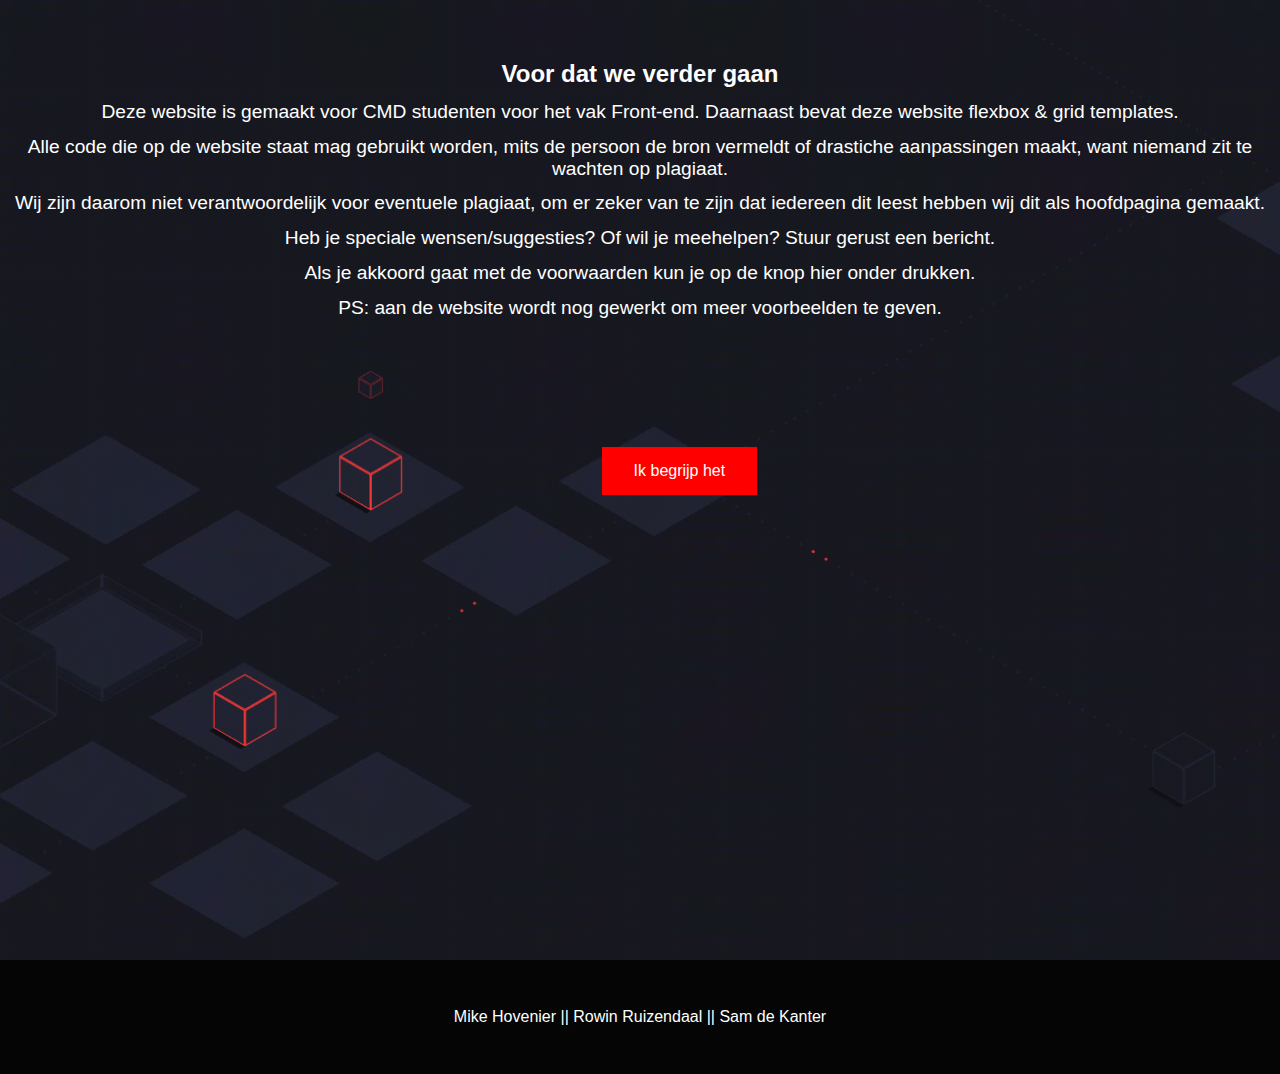
==== index.html @ 410bc10b "extra regel" ====
<!DOCTYPE html>
<html lang="en">

<head>
    <meta charset="UTF-8">
    <title>Flexbox & Grid Template</title>
    <link rel="stylesheet" href="Opmaak/style.css" />
    <meta name="author" content="Mike Hovenier || Rowin Ruizendaal || Sam de Kanter">
    <meta name="viewport" content="width=device-width, initial-scale=1.0">
    <link rel="stylesheet" href="https://cdnjs.cloudflare.com/ajax/libs/font-awesome/5.10.2/css/all.min.css">

    <!-- Global site tag (gtag.js) - Google Analytics -->
    <script async src="https://www.googletagmanager.com/gtag/js?id=UA-148856785-1"></script>
    <script>
        window.dataLayer = window.dataLayer || [];

        function gtag() {
            dataLayer.push(arguments);
        }
        gtag('js', new Date());

        gtag('config', 'UA-148856785-1');
    </script>

</head>

<body>
    <header>

    </header>

    <main>
        <section class="informatie">
            <h1>Voor dat we verder gaan</h1>
            <p>Deze website is gemaakt voor CMD studenten voor het vak Front-end. Daarnaast bevat deze website flexbox &
                grid templates.</p>
            <p>Alle code die op de website staat mag gebruikt worden, mits de persoon de bron vermeldt of drastiche
                aanpassingen maakt, want niemand zit te wachten op plagiaat.</p>
            <p>Wij zijn daarom niet verantwoordelijk voor eventuele plagiaat, om er zeker van te zijn dat iedereen dit
                leest hebben wij dit als hoofdpagina gemaakt.</p>
            <p>Heb je speciale wensen/suggesties? Of wil je meehelpen? Stuur gerust een bericht.</p>
            <p>Als je akkoord gaat met de voorwaarden kun je op de knop hier onder drukken.</p>
            <p>PS: aan de website wordt nog gewerkt om meer voorbeelden te geven.</p>
            <a href="Template.html">Ik begrijp het</a>


        </section>
    </main>



    <footer>
        <p>
            Mike Hovenier || Rowin Ruizendaal || Sam de Kanter
        </p>

    </footer>
    <script src="JS/script.js"></script>
</body>

</html>
---- Opmaak/style.css ----
* {
    margin: 0;
    padding: 0;
    border: none;
}

body {
    background-color: #212121;
    /*--Lettertype----------------*/
    font-family: sans-serif;
}

h1 {
    font-size: 1.5rem;
}

p {
    color: #212121;
}

body {
    background-image: url('../Img/bg.gif');
    background-repeat: no-repeat;
    background-size: cover;
}

main {
    min-height: 100vh;
}

/*--de container waar alle boxjes inzitten--*/
section.container {
    max-width: 90vw;
    margin: 50px auto 0;
    display: flex;
    flex-wrap: wrap;
    flex-direction: row;
    align-items: center;
    align-content: center;
    justify-content: center;
    transition: all ease-in .25s;

}

/*--elke box die in de container zit--*/
section.container section {
    min-width: 150px;
    min-height: 150px;
    max-width: 150px;
    margin: 5px;
    text-align: center;
    display: flex;
    flex-direction: column;
    justify-content: center;
    transition: all ease-in .3s;
}

section.container section:hover {
    background-color: ghostwhite;
}



/*--elke box die in de container zit--*/
section.container2 {
    max-width: 90vw;
    margin: 50px auto 0;
    display: flex;
    flex-wrap: wrap;
    flex-direction: row;
    align-items: center;
    align-content: center;
    justify-content: center;
    transition: all ease-in .25s;
}

/*--elke box die in de container zit--*/
section.container2 section {
    min-width: 300px;
    height: 50px;
    margin: 5px;
    text-align: center;
    display: flex;
    justify-content: center;
    flex-direction: column;
    transition: all ease-in .3s;
}

section.container2 section:hover {
    background-color: ghostwhite;
}

section.container3 section:hover {
    background-color: ghostwhite;
}

/*--Grid section!--*/
/*--Alle sections in container--*/
section.container3 {
    /*--Display grid--*/
    display: grid;
    /*--Maken er column van of row--*/
    grid-auto-flow: column;
    /*--Autofill hoeveel er op het scherm passen--*/
    grid-template-columns: repeat(auto-fill, auto);
    /*--Scroll x voor mobiel--*/
    overflow-x: scroll;
    /*--Centeren van items--*/
    justify-items: center;
    /*--Ruimte tussen elk blok 10px--*/
    grid-gap: 10px;
    margin: 10px;
}

/*--Grid section!--*/
/*--elke box die in de container zit--*/
section.container3 section {
    min-width: 150px;
    height: 90px;
    padding: 5px;
    text-align: center;
    justify-content: center;
    flex-direction: column;
}

/*--Grid section rows!--*/
/*--Alle sections in container--*/
section.container4 {
    display: grid;
    grid-auto-flow: row;
    grid-template-rows: repeat(auto-fill, auto);
    justify-items: center;
    grid-gap: 10px;
    margin: 10px;
}

/*--Grid section rows!--*/
/*--elke box die in de container zit--*/
section.container4 section {
    min-width: 150px;
    height: 100px;
}

/*--Tussenkopje--*/
.grid {
    color: white;
    text-align: center;
    margin-top: 30px;
    margin-bottom: 20px;
}

/*--Tussenkopje--*/
.Flexbox {
    color: white;
    text-align: center;
    margin-top: 30px;
    margin-bottom: 20px;
}





/*--alle boxes--*/
.box1 {
    background-color: #7D84DE;
}

.box2 {
    background-color: #F24719;
}

.box3 {
    background-color: #FFD648;
}

.box4 {
    background-color: #97C173;
}

.box5 {
    background-color: #FC8C3E;
}

.box6 {
    background-color: #a449eb;
}

.box7 {
    background-color: #ff80e8;
}

.box8 {
    background-color: #33fcff;
}

.box9 {
    background-color: #991519;
}

.box10 {
    background-color: #af3d5c;
}

/*--Einde van alle boxes--*/

/*--Font Awesome icon--*/
.fa-arrows-alt-h {
    color: white;
    font-size: 40px;
    margin-left: 45.5%;
    margin-bottom: 10px;
}


/*-- In progress html css --*/

.informatie h1 {
    color: white;
    text-align: center;
    margin-top: 60px;
    font-size: 1.5rem;
}

.informatie a {
    background-color: red;
    border: none;
    color: white;
    padding: 15px 32px;
    text-align: center;
    text-decoration: none;
    display: inline-block;
    font-size: 16px;
    margin: 40% 0px 0px 30%;

}

.informatie p {
    color: white;
    text-align: center;
    margin-top: 4%;
    font-size: 0.8rem;
}


/*footer styling*/
footer {
    min-height: 100px;
    padding: 3rem;
    background-color: #050505;
    box-sizing: border-box;
}

footer p {
    color: white;
    text-align: center;
}

/*--Grid met foto's--*/
.container3 img,
.container4 img {
    height: 90%;
    width: 100%;
}




/*--Media query voor Desktop--*/
@media screen and (min-width: 768px) {

    /*--Grid scrollen op desktop weghalen--*/
    section.container3 {
        overflow-x: hidden;
    }

    /*--FontAwesome icoon verplaatsen met paar procenten--*/
    .fa-arrows-alt-h {
        margin-left: 48.5%;
    }

    /*--Margin aanpassen van anchor link op desktop--*/
    .informatie a {
        margin: 10% 0px 0px 47%;

    }

    /*--Pas de paragrafen aan--*/
    .informatie p {
        margin-top: 1%;
        font-size: 1.2rem;
    }

    /*--Hover voor desktop--*/
    .informatie a:hover {
        background-color: green;
    }
}
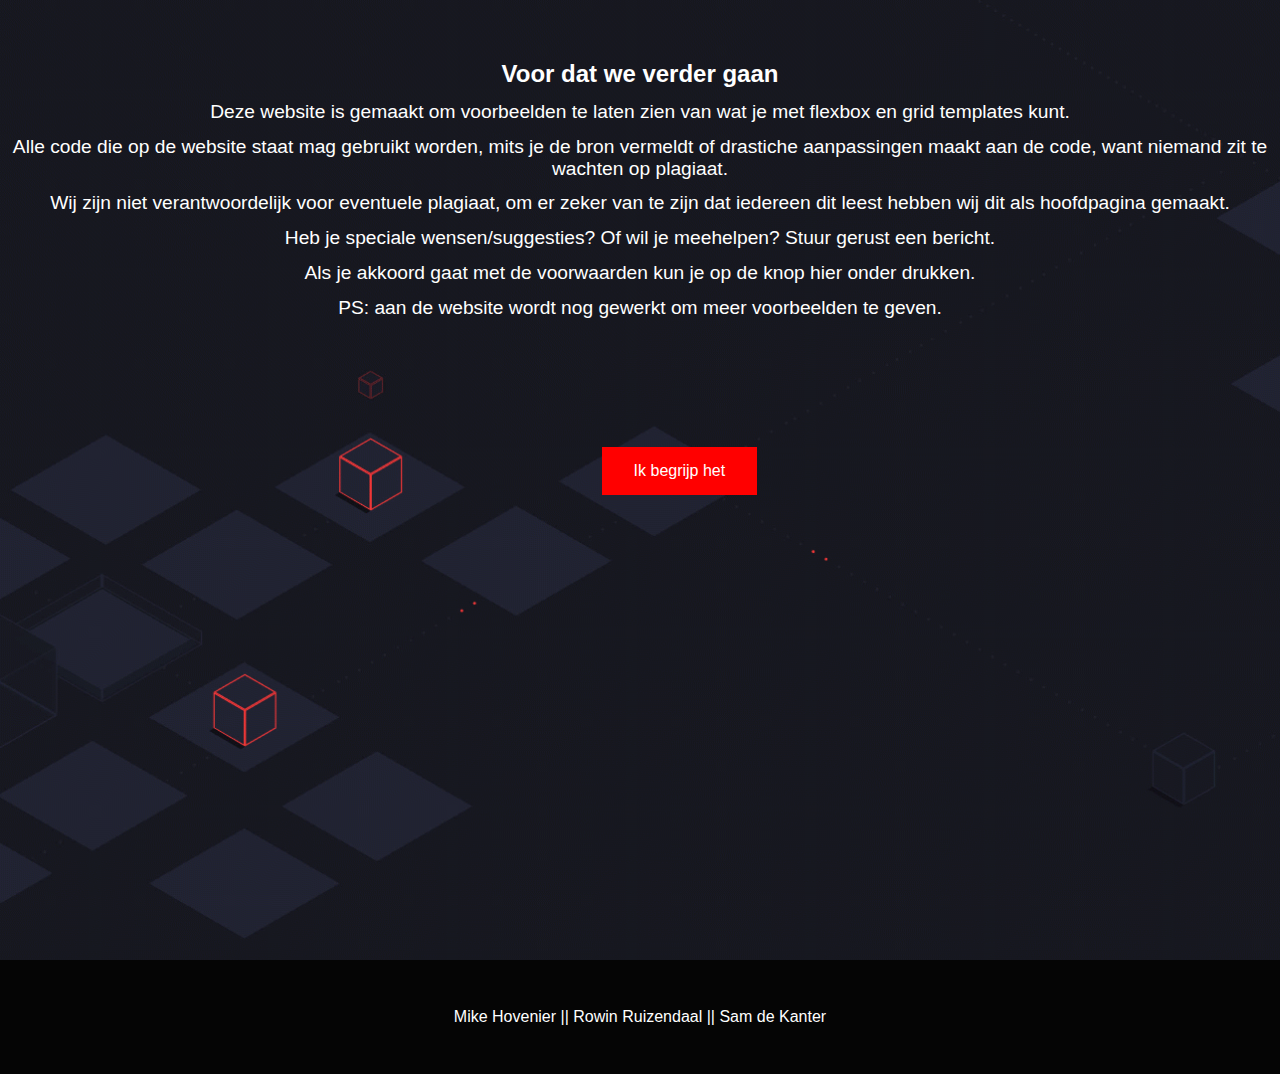
==== commit 44084df0: "Update index.html" ====
--- a/index.html
+++ b/index.html
@@ -21,7 +21,6 @@
 
         gtag('config', 'UA-148856785-1');
     </script>
-
 </head>
 
 <body>
@@ -32,28 +31,22 @@
     <main>
         <section class="informatie">
             <h1>Voor dat we verder gaan</h1>
-            <p>Deze website is gemaakt voor CMD studenten voor het vak Front-end. Daarnaast bevat deze website flexbox &
-                grid templates.</p>
-            <p>Alle code die op de website staat mag gebruikt worden, mits de persoon de bron vermeldt of drastiche
-                aanpassingen maakt, want niemand zit te wachten op plagiaat.</p>
-            <p>Wij zijn daarom niet verantwoordelijk voor eventuele plagiaat, om er zeker van te zijn dat iedereen dit
+            <p>Deze website is gemaakt om voorbeelden te laten zien van wat je met flexbox en grid templates kunt.</p>
+            <p>Alle code die op de website staat mag gebruikt worden, mits je de bron vermeldt of drastiche
+                aanpassingen maakt aan de code, want niemand zit te wachten op plagiaat.</p>
+            <p>Wij zijn niet verantwoordelijk voor eventuele plagiaat, om er zeker van te zijn dat iedereen dit
                 leest hebben wij dit als hoofdpagina gemaakt.</p>
             <p>Heb je speciale wensen/suggesties? Of wil je meehelpen? Stuur gerust een bericht.</p>
             <p>Als je akkoord gaat met de voorwaarden kun je op de knop hier onder drukken.</p>
             <p>PS: aan de website wordt nog gewerkt om meer voorbeelden te geven.</p>
             <a href="Template.html">Ik begrijp het</a>
-
-
         </section>
     </main>
-
-
 
     <footer>
         <p>
             Mike Hovenier || Rowin Ruizendaal || Sam de Kanter
         </p>
-
     </footer>
     <script src="JS/script.js"></script>
 </body>
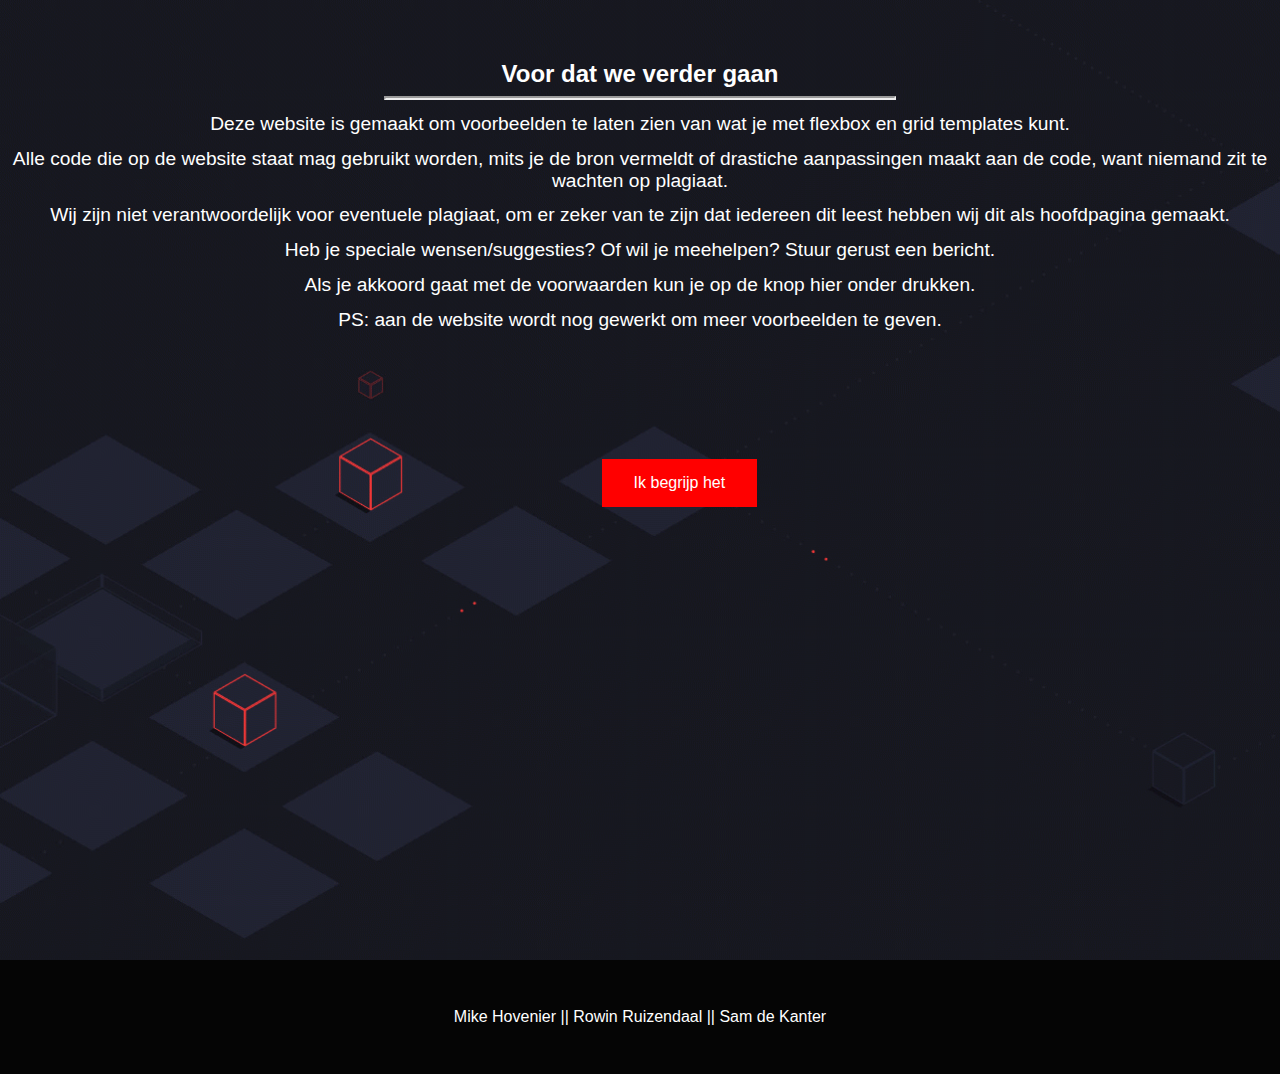
==== commit ff7985e2: "hr" ====
--- a/index.html
+++ b/index.html
@@ -31,6 +31,7 @@
     <main>
         <section class="informatie">
             <h1>Voor dat we verder gaan</h1>
+            <hr>
             <p>Deze website is gemaakt om voorbeelden te laten zien van wat je met flexbox en grid templates kunt.</p>
             <p>Alle code die op de website staat mag gebruikt worden, mits je de bron vermeldt of drastiche
                 aanpassingen maakt aan de code, want niemand zit te wachten op plagiaat.</p>
@@ -48,7 +49,6 @@
             Mike Hovenier || Rowin Ruizendaal || Sam de Kanter
         </p>
     </footer>
-    <script src="JS/script.js"></script>
 </body>
 
 </html>--- a/Opmaak/style.css
+++ b/Opmaak/style.css
@@ -8,6 +8,14 @@
     background-color: #212121;
     /*--Lettertype----------------*/
     font-family: sans-serif;
+}
+
+hr {
+    display: block;
+    margin: 0.5em 30% 0.5em 30%;
+  border-style: inset;
+  border-width: 2px;
+  color: white;
 }
 
 h1 {
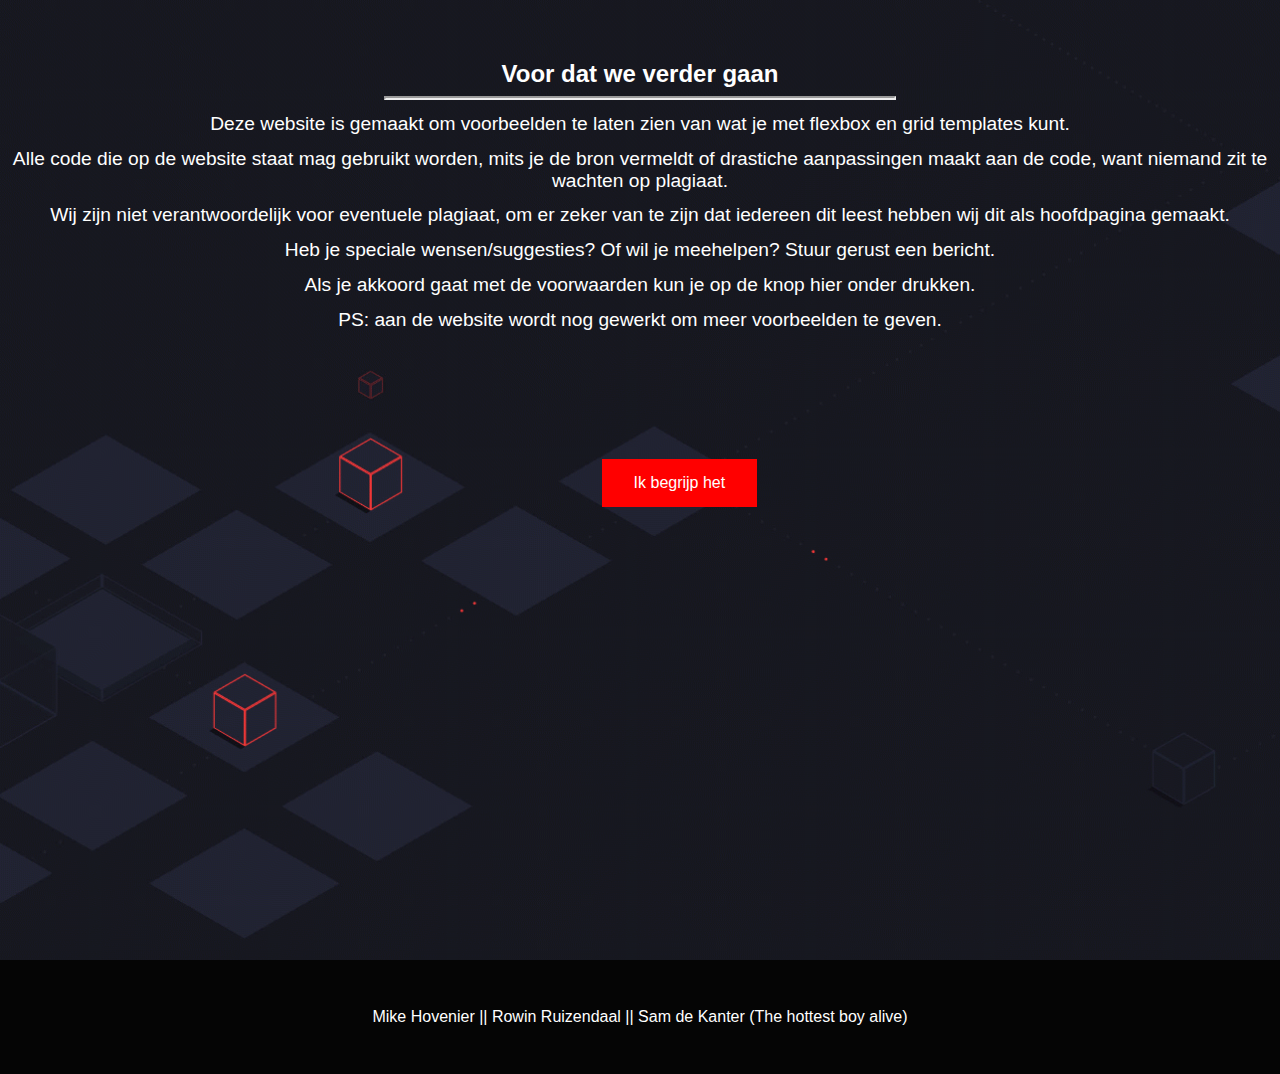
==== commit ad1a3e11: "Bug fixes" ====
--- a/index.html
+++ b/index.html
@@ -46,7 +46,7 @@
 
     <footer>
         <p>
-            Mike Hovenier || Rowin Ruizendaal || Sam de Kanter
+            Mike Hovenier || Rowin Ruizendaal || Sam de Kanter (The hottest boy alive)
         </p>
     </footer>
 </body>
--- a/Opmaak/style.css
+++ b/Opmaak/style.css
@@ -13,9 +13,9 @@
 hr {
     display: block;
     margin: 0.5em 30% 0.5em 30%;
-  border-style: inset;
-  border-width: 2px;
-  color: white;
+    border-style: inset;
+    border-width: 2px;
+    color: white;
 }
 
 h1 {
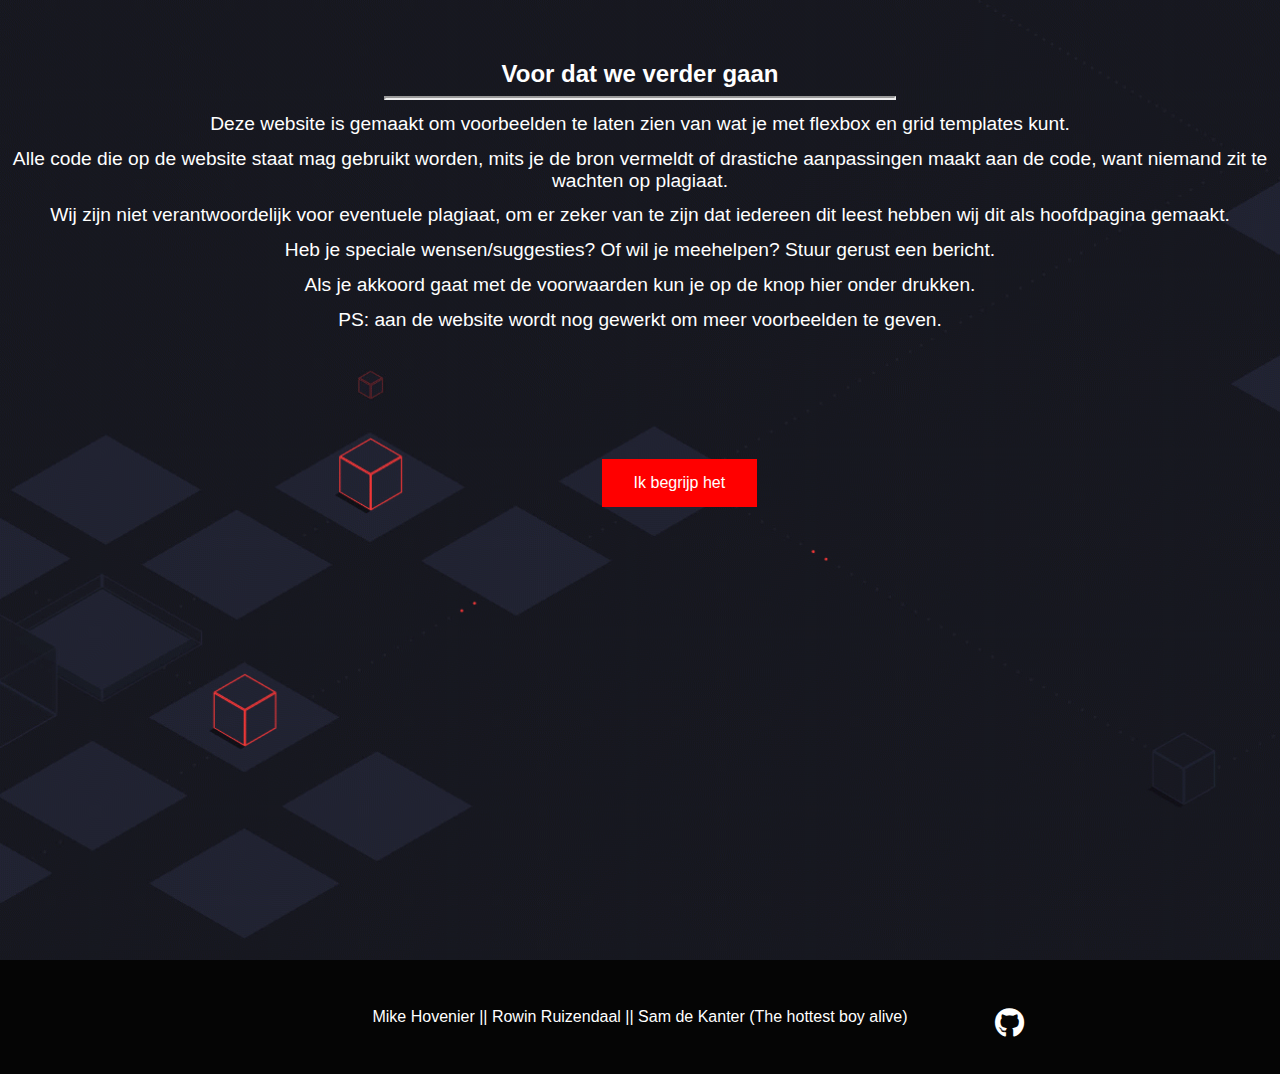
==== commit 1fb9f8dc: "Added github repro link in footer" ====
--- a/index.html
+++ b/index.html
@@ -47,6 +47,7 @@
     <footer>
         <p>
             Mike Hovenier || Rowin Ruizendaal || Sam de Kanter (The hottest boy alive)
+            <a href="https://github.com/RowinRuizendaal/FlexboxGridTemplate"><i class="fab fa-github"></i></a>
         </p>
     </footer>
 </body>
--- a/Opmaak/style.css
+++ b/Opmaak/style.css
@@ -68,7 +68,7 @@
 }
 
 
-
+/*--Flexbox breed--*/
 /*--elke box die in de container zit--*/
 section.container2 {
     max-width: 90vw;
@@ -81,7 +81,7 @@
     justify-content: center;
     transition: all ease-in .25s;
 }
-
+/*--Flexbox breed--*/
 /*--elke box die in de container zit--*/
 section.container2 section {
     min-width: 300px;
@@ -94,13 +94,10 @@
     transition: all ease-in .3s;
 }
 
-section.container2 section:hover {
+section.container2 section:hover, section.container3 section:hover {
     background-color: ghostwhite;
 }
 
-section.container3 section:hover {
-    background-color: ghostwhite;
-}
 
 /*--Grid section!--*/
 /*--Alle sections in container--*/
@@ -271,6 +268,14 @@
     width: 100%;
 }
 
+.fa-github {
+    color: white;
+    position: absolute;
+    right: 20%;
+    font-size: 30px;
+}
+
+
 
 
 
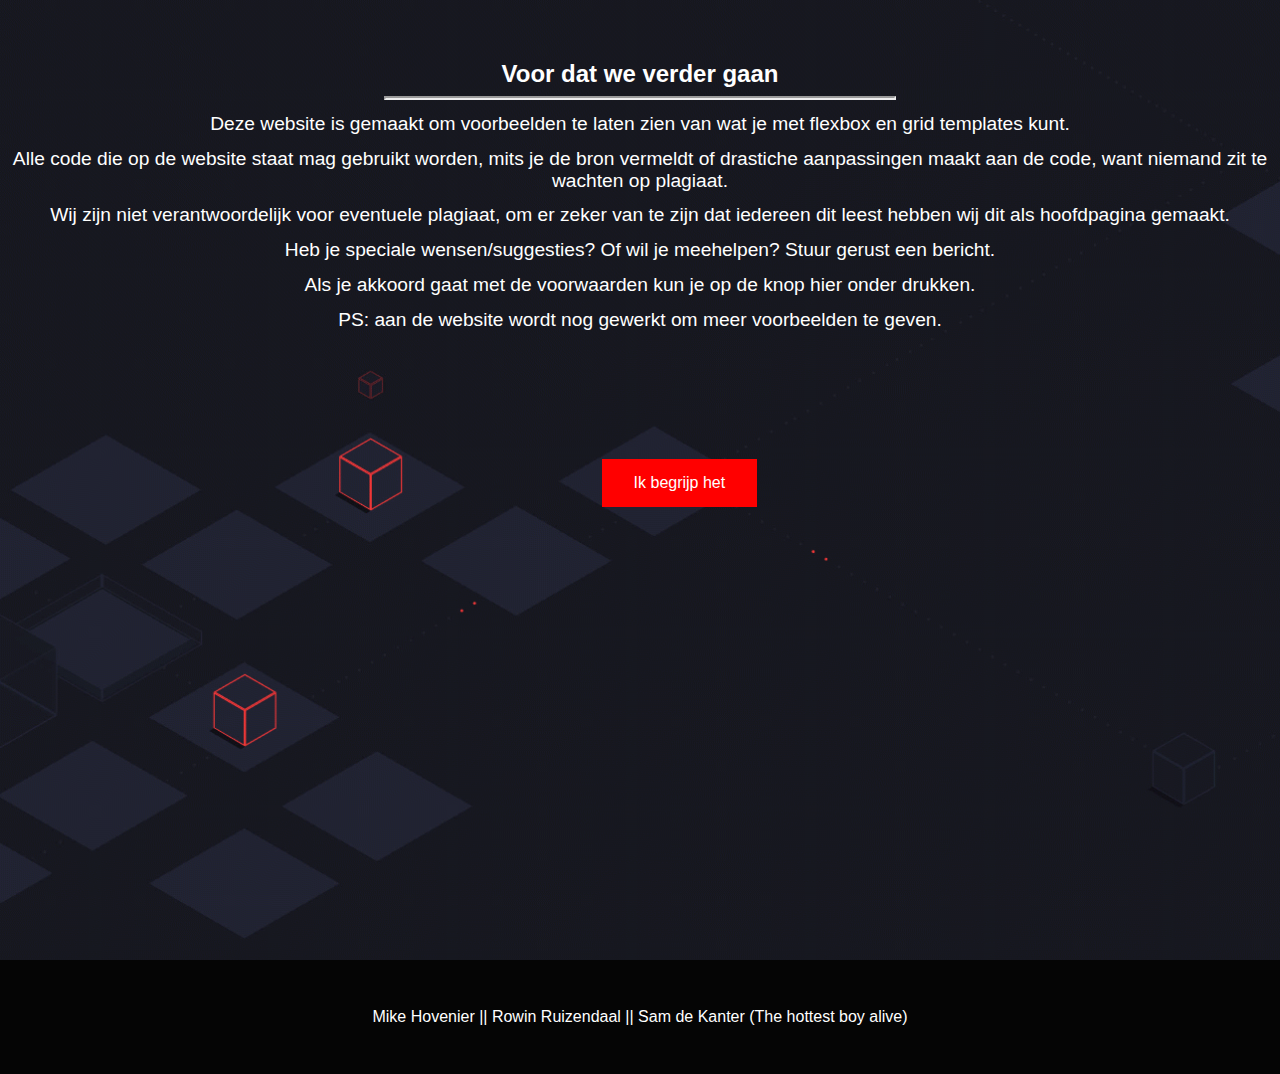
==== commit 20519259: "wtf ouwe" ====
--- a/index.html
+++ b/index.html
@@ -47,7 +47,6 @@
     <footer>
         <p>
             Mike Hovenier || Rowin Ruizendaal || Sam de Kanter (The hottest boy alive)
-            <a href="https://github.com/RowinRuizendaal/FlexboxGridTemplate"><i class="fab fa-github"></i></a>
         </p>
     </footer>
 </body>
--- a/Opmaak/style.css
+++ b/Opmaak/style.css
@@ -268,13 +268,6 @@
     width: 100%;
 }
 
-.fa-github {
-    color: white;
-    position: absolute;
-    right: 20%;
-    font-size: 30px;
-}
-
 
 
 
@@ -297,6 +290,8 @@
         margin: 10% 0px 0px 47%;
 
     }
+
+
 
     /*--Pas de paragrafen aan--*/
     .informatie p {
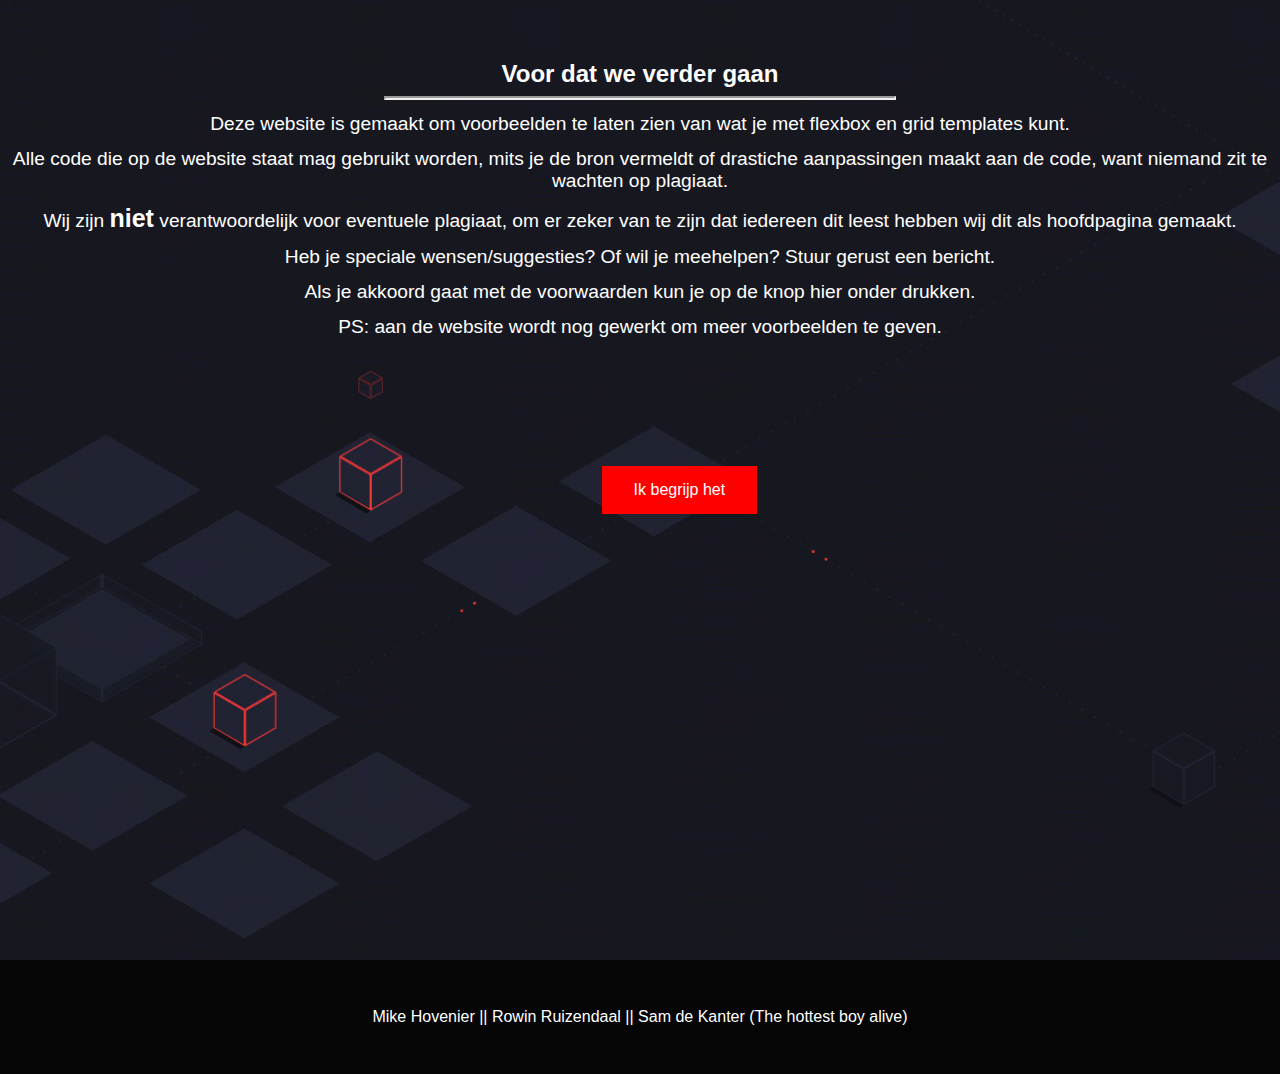
==== commit 62759ba9: "Update bold" ====
--- a/index.html
+++ b/index.html
@@ -35,7 +35,7 @@
             <p>Deze website is gemaakt om voorbeelden te laten zien van wat je met flexbox en grid templates kunt.</p>
             <p>Alle code die op de website staat mag gebruikt worden, mits je de bron vermeldt of drastiche
                 aanpassingen maakt aan de code, want niemand zit te wachten op plagiaat.</p>
-            <p>Wij zijn niet verantwoordelijk voor eventuele plagiaat, om er zeker van te zijn dat iedereen dit
+            <p>Wij zijn <b>niet</b> verantwoordelijk voor eventuele plagiaat, om er zeker van te zijn dat iedereen dit
                 leest hebben wij dit als hoofdpagina gemaakt.</p>
             <p>Heb je speciale wensen/suggesties? Of wil je meehelpen? Stuur gerust een bericht.</p>
             <p>Als je akkoord gaat met de voorwaarden kun je op de knop hier onder drukken.</p>
--- a/Opmaak/style.css
+++ b/Opmaak/style.css
@@ -2,6 +2,9 @@
     margin: 0;
     padding: 0;
     border: none;
+}
+b{
+    font-size: 25px;
 }
 
 body {
